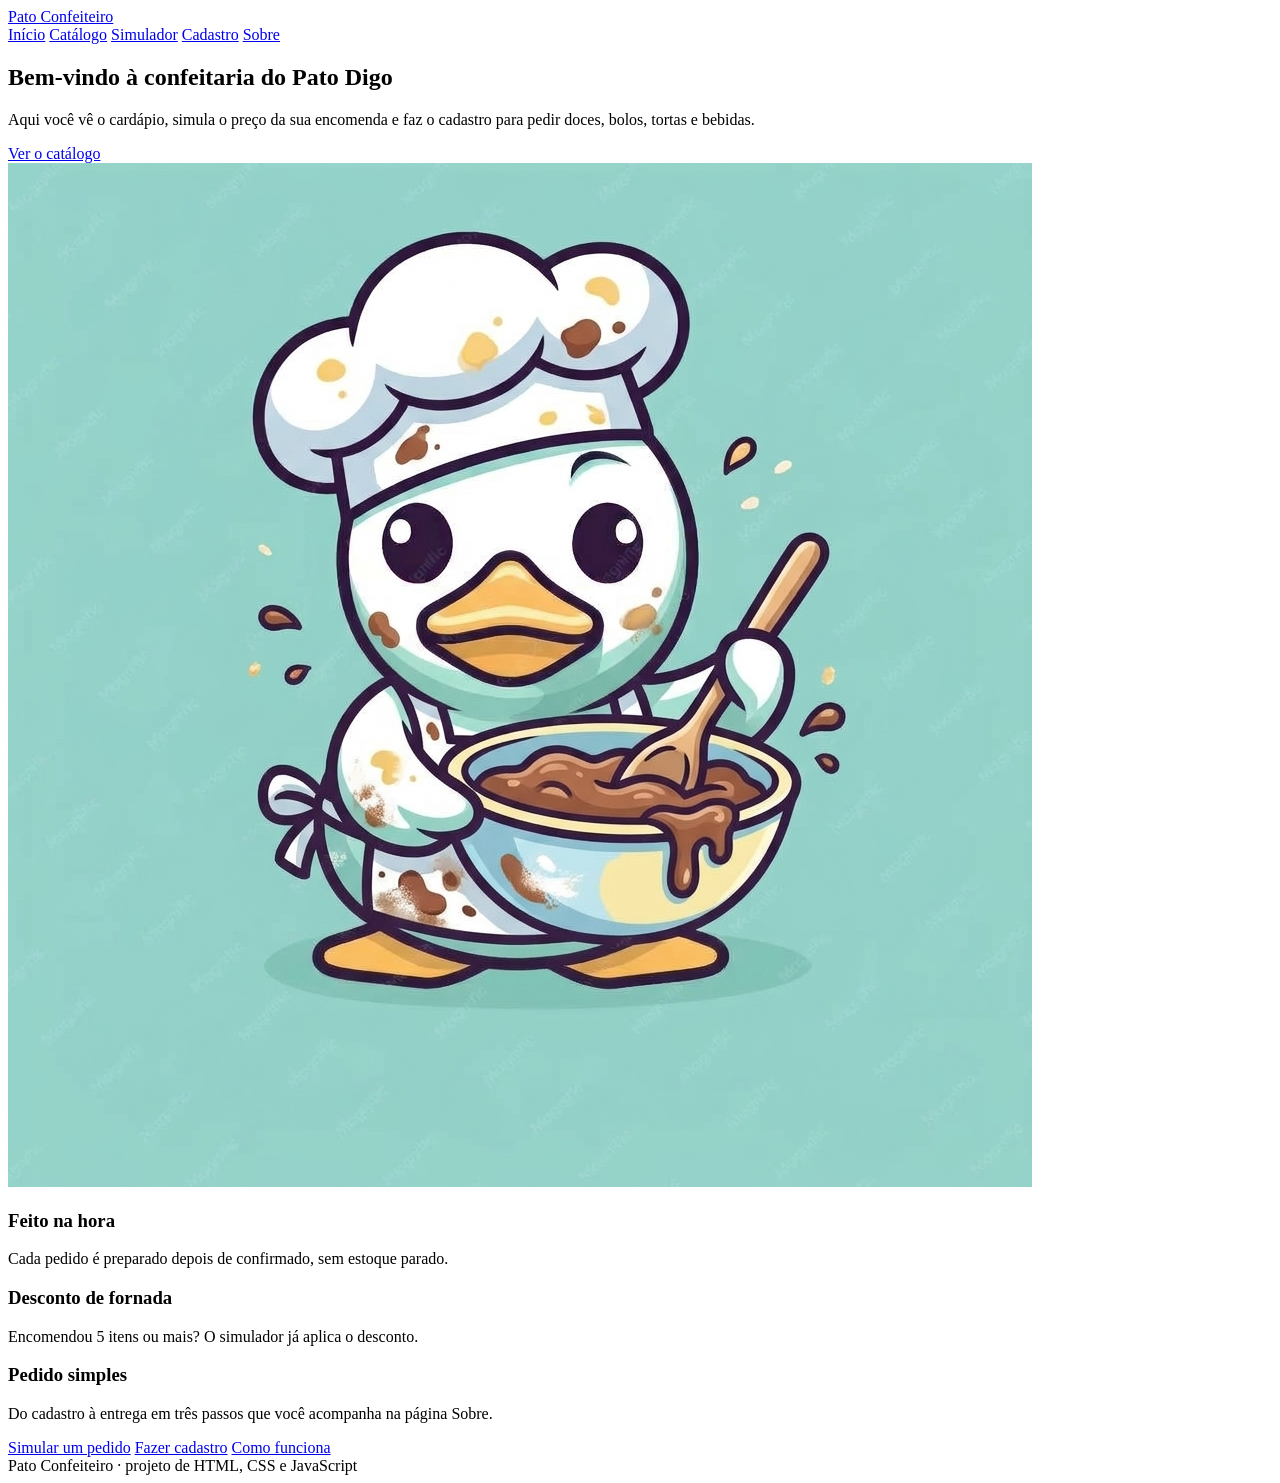
==== template/index.html @ 9ac5569e "HTMLs organizados e padronizados" ====
<!DOCTYPE html>
<html lang="pt-BR">
<head>
  <meta charset="UTF-8">
  <meta name="viewport" content="width=device-width, initial-scale=1">
  <title>Início · Pato Confeiteiro</title>
  <link rel="preconnect" href="https://fonts.googleapis.com">
  <link rel="stylesheet" href="https://fonts.googleapis.com/css2?family=Fredoka:wght@500;700&display=swap">
  <link rel="stylesheet" href="css/estilo.css">
</head>
<body>
  <header>
    <div class="barra">
      <a class="logo" href="index.html">Pato Confeiteiro</a>
      <nav aria-label="Principal">
        <a href="index.html" aria-current="page">Início</a>
        <a href="catalogo.html">Catálogo</a>
        <a href="simulador.html">Simulador</a>
        <a href="cadastro.html">Cadastro</a>
        <a href="sobre.html">Sobre</a>
      </nav>
    </div>
  </header>

  <main>
    <section class="duas-colunas">
      <div>
        <h1>Bem-vindo à confeitaria do Pato Digo</h1>
        <p>Aqui você vê o cardápio, simula o preço da sua encomenda e faz o cadastro para pedir doces, bolos, tortas e bebidas.</p>
        <a class="botao" href="catalogo.html">Ver o catálogo</a>
      </div>
      <img class="img-pato" src="img/inicio.jpg" alt="Pato de chapéu de cozinheiro mexendo uma tigela de chocolate">
    </section>

    <section class="destaques" aria-label="Destaques">
      <div class="caixa">
        <h3>Feito na hora</h3>
        <p>Cada pedido é preparado depois de confirmado, sem estoque parado.</p>
      </div>
      <div class="caixa">
        <h3>Desconto de fornada</h3>
        <p>Encomendou 5 itens ou mais? O simulador já aplica o desconto.</p>
      </div>
      <div class="caixa">
        <h3>Pedido simples</h3>
        <p>Do cadastro à entrega em três passos que você acompanha na página Sobre.</p>
      </div>
    </section>

    <section class="links">
      <a class="botao" href="simulador.html">Simular um pedido</a>
      <a class="botao" href="cadastro.html">Fazer cadastro</a>
      <a class="botao" href="sobre.html">Como funciona</a>
    </section>
  </main>

  <footer>Pato Confeiteiro · projeto de HTML, CSS e JavaScript</footer>
</body>
</html>
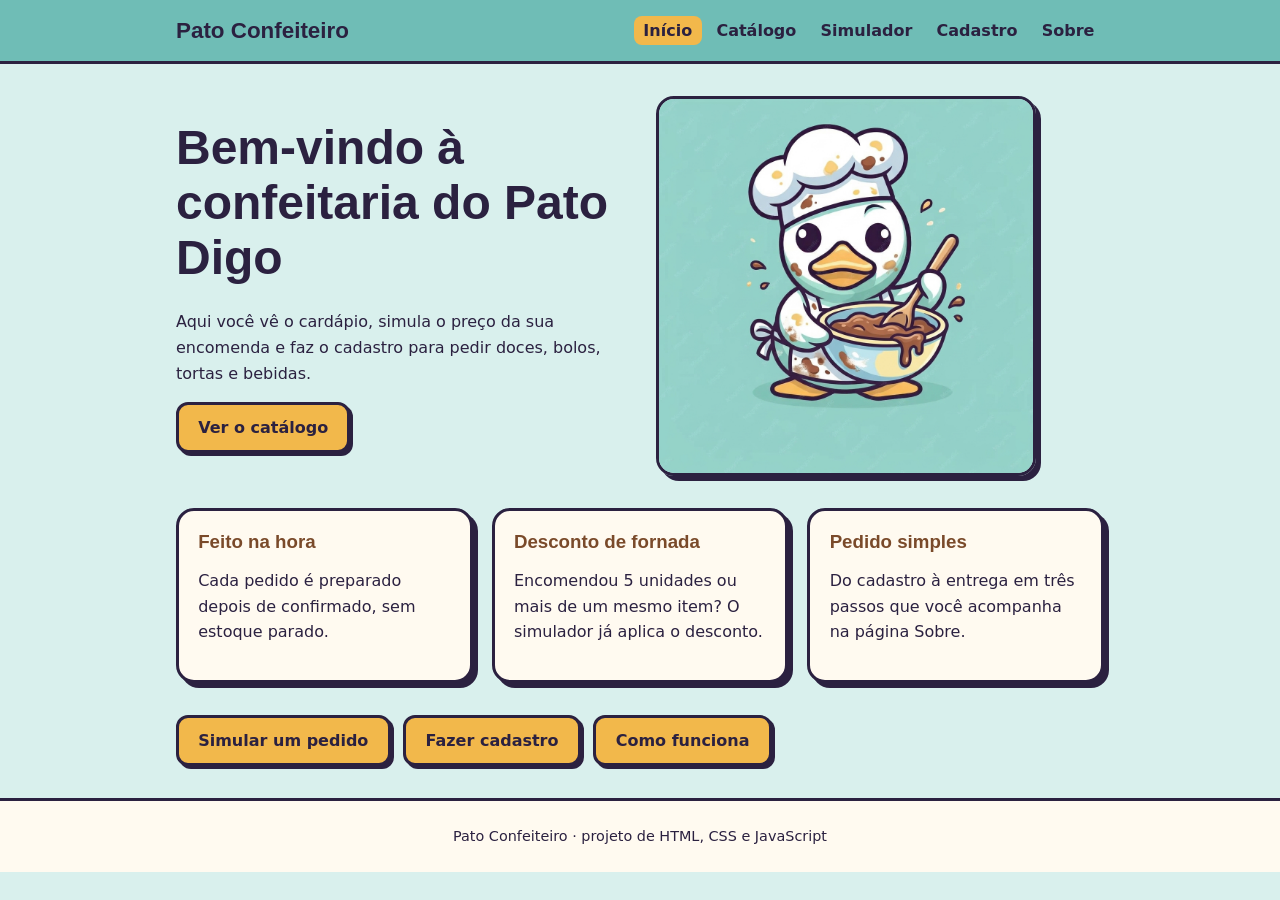
==== commit 5d543dc9: "Ajuste nas paginas" ====
--- a/template/index.html
+++ b/template/index.html
@@ -39,7 +39,7 @@
       </div>
       <div class="caixa">
         <h3>Desconto de fornada</h3>
-        <p>Encomendou 5 itens ou mais? O simulador já aplica o desconto.</p>
+        <p>Encomendou 5 unidades ou mais de um mesmo item? O simulador já aplica o desconto.</p>
       </div>
       <div class="caixa">
         <h3>Pedido simples</h3>
--- a/template/css/estilo.css
+++ b/template/css/estilo.css
@@ -0,0 +1,367 @@
+/* Base e variáveis */
+:root {
+  --tinta: #2b2140;
+  --mar: #6fbdb6;
+  --mar-claro: #d9f0ed;
+  --manteiga: #f2b84b;
+  --cacau: #7a4a2a;
+  --farinha: #fffaf0;
+  --erro: #b3261e;
+  --ok: #1d7a4d;
+}
+
+* {
+  box-sizing: border-box;
+}
+
+body {
+  margin: 0;
+  font-family: "Segoe UI", system-ui, sans-serif;
+  color: var(--tinta);
+  background: var(--mar-claro);
+  line-height: 1.6;
+}
+
+h1, h2, h3 {
+  font-family: "Fredoka", "Trebuchet MS", sans-serif;
+  line-height: 1.15;
+  margin: 0 0 .5em;
+}
+
+h1 {
+  font-size: clamp(2rem, 5vw, 3rem);
+}
+
+a {
+  color: var(--cacau);
+}
+
+:focus-visible {
+  outline: 3px solid var(--tinta);
+  outline-offset: 2px;
+}
+
+/* Cabeçalho e navegação */
+header {
+  background: var(--mar);
+  border-bottom: 3px solid var(--tinta);
+}
+
+header .barra {
+  max-width: 960px;
+  margin: auto;
+  padding: .8rem 1rem;
+  display: flex;
+  flex-wrap: wrap;
+  gap: .6rem 1.5rem;
+  align-items: center;
+  justify-content: space-between;
+}
+
+.logo {
+  font-family: "Fredoka", "Trebuchet MS", sans-serif;
+  font-size: 1.4rem;
+  font-weight: 700;
+  color: var(--tinta);
+  text-decoration: none;
+}
+
+nav a {
+  color: var(--tinta);
+  font-weight: 600;
+  text-decoration: none;
+  padding: .3rem .6rem;
+  border-radius: 8px;
+}
+
+nav a:hover,
+nav a[aria-current="page"] {
+  background: var(--manteiga);
+}
+
+/* Estrutura das páginas */
+main {
+  max-width: 960px;
+  margin: auto;
+  padding: 2rem 1rem;
+}
+
+footer {
+  text-align: center;
+  padding: 1.5rem 1rem;
+  border-top: 3px solid var(--tinta);
+  background: var(--farinha);
+  font-size: .9rem;
+}
+
+/* Componentes comuns */
+.caixa {
+  background: var(--farinha);
+  border: 3px solid var(--tinta);
+  border-radius: 18px;
+  box-shadow: 5px 5px 0 var(--tinta);
+  padding: 1.2rem;
+}
+
+.img-pato {
+  width: 100%;
+  max-width: 380px;
+  display: block;
+  border: 3px solid var(--tinta);
+  border-radius: 18px;
+  box-shadow: 5px 5px 0 var(--tinta);
+}
+
+.duas-colunas {
+  display: grid;
+  grid-template-columns: 1fr 1fr;
+  gap: 2rem;
+  align-items: center;
+}
+
+.botao {
+  display: inline-block;
+  background: var(--manteiga);
+  color: var(--tinta);
+  border: 3px solid var(--tinta);
+  border-radius: 12px;
+  padding: .6rem 1.2rem;
+  font: inherit;
+  font-weight: 700;
+  cursor: pointer;
+  text-decoration: none;
+  box-shadow: 3px 3px 0 var(--tinta);
+}
+
+.botao:hover {
+  transform: translate(1px, 1px);
+  box-shadow: 2px 2px 0 var(--tinta);
+}
+
+.destaques {
+  display: grid;
+  grid-template-columns: repeat(auto-fit, minmax(220px, 1fr));
+  gap: 1.2rem;
+  margin: 2rem 0;
+}
+
+.destaques h3 {
+  color: var(--cacau);
+}
+
+.links {
+  display: flex;
+  flex-wrap: wrap;
+  gap: .8rem;
+}
+
+/* Catálogo */
+.filtro {
+  display: flex;
+  flex-wrap: wrap;
+  gap: 1rem;
+  align-items: center;
+  justify-content: space-between;
+  margin-bottom: 1.5rem;
+}
+
+.grade {
+  display: grid;
+  grid-template-columns: repeat(auto-fill, minmax(200px, 1fr));
+  gap: 1.2rem;
+}
+
+.cartao {
+  text-align: center;
+}
+
+.cartao .emoji {
+  font-size: 3rem;
+}
+
+.cartao .categoria {
+  font-size: .85rem;
+  color: var(--cacau);
+}
+
+.cartao .preco {
+  font-weight: 700;
+  font-size: 1.2rem;
+}
+
+/* Formulários */
+label {
+  display: block;
+  font-weight: 600;
+  margin-top: 1rem;
+}
+
+input, select {
+  width: 100%;
+  padding: .55rem .7rem;
+  font: inherit;
+  border: 2px solid var(--tinta);
+  border-radius: 10px;
+  background: #fff;
+}
+
+input[type=checkbox] {
+  width: auto;
+  margin-right: .4rem;
+}
+
+.erro {
+  display: block;
+  color: var(--erro);
+  font-size: .9rem;
+  min-height: 1.2em;
+}
+
+input.invalido {
+  border-color: var(--erro);
+}
+
+.sucesso {
+  color: var(--ok);
+  font-weight: 700;
+}
+
+/* Simulador */
+.linha-item {
+  display: grid;
+  grid-template-columns: 1fr 110px 42px;
+  gap: .75rem;
+  align-items: end;
+  margin-bottom: .8rem;
+}
+
+.linha-item label {
+  margin-top: 0;
+}
+
+.botao-remover {
+  width: 42px;
+  height: 42px;
+  border: 3px solid var(--tinta);
+  border-radius: 10px;
+  background: var(--farinha);
+  color: var(--erro);
+  font: inherit;
+  font-size: 1.4rem;
+  font-weight: 700;
+  line-height: 1;
+  cursor: pointer;
+}
+
+.acoes {
+  display: flex;
+  flex-wrap: wrap;
+  gap: .8rem;
+  margin: 1rem 0 0;
+}
+
+.lista-total {
+  margin: 0;
+  padding-left: 1.2rem;
+}
+
+.lista-total li + li {
+  margin-top: .3rem;
+}
+
+.desconto {
+  color: var(--ok);
+  font-size: .9rem;
+}
+
+.resultado {
+  margin-top: 1.2rem;
+  padding: 1rem;
+  border: 3px dashed var(--tinta);
+  border-radius: 14px;
+  background: #fff;
+}
+
+.resultado .total {
+  font-size: 1.6rem;
+  font-weight: 700;
+  color: var(--cacau);
+}
+
+/* Sobre */
+table {
+  width: 100%;
+  border-collapse: collapse;
+  background: #fff;
+  border: 3px solid var(--tinta);
+}
+
+th, td {
+  padding: .6rem;
+  border: 1px solid var(--tinta);
+  text-align: left;
+}
+
+th {
+  background: var(--manteiga);
+}
+
+.faq-item {
+  border: 3px solid var(--tinta);
+  border-radius: 14px;
+  margin-bottom: .8rem;
+  background: var(--farinha);
+  overflow: hidden;
+}
+
+.faq-item button {
+  width: 100%;
+  text-align: left;
+  padding: .8rem 1rem;
+  font: inherit;
+  font-weight: 700;
+  background: none;
+  border: 0;
+  cursor: pointer;
+  display: flex;
+  justify-content: space-between;
+}
+
+.faq-item button::after {
+  content: "+";
+  font-size: 1.3rem;
+}
+
+.faq-item button[aria-expanded="true"]::after {
+  content: "−";
+}
+
+.faq-item .resposta {
+  padding: 0 1rem 1rem;
+}
+
+/* Responsivo e acessibilidade */
+@media (max-width: 700px) {
+  .duas-colunas {
+    grid-template-columns: 1fr;
+  }
+
+  .linha-item {
+    grid-template-columns: 1fr 42px;
+  }
+
+  .linha-item label:nth-child(2) {
+    grid-column: 1;
+  }
+
+  .botao-remover {
+    grid-column: 2;
+    grid-row: 1 / span 2;
+  }
+}
+
+@media (prefers-reduced-motion: reduce) {
+  * {
+    transition: none !important;
+  }
+}
